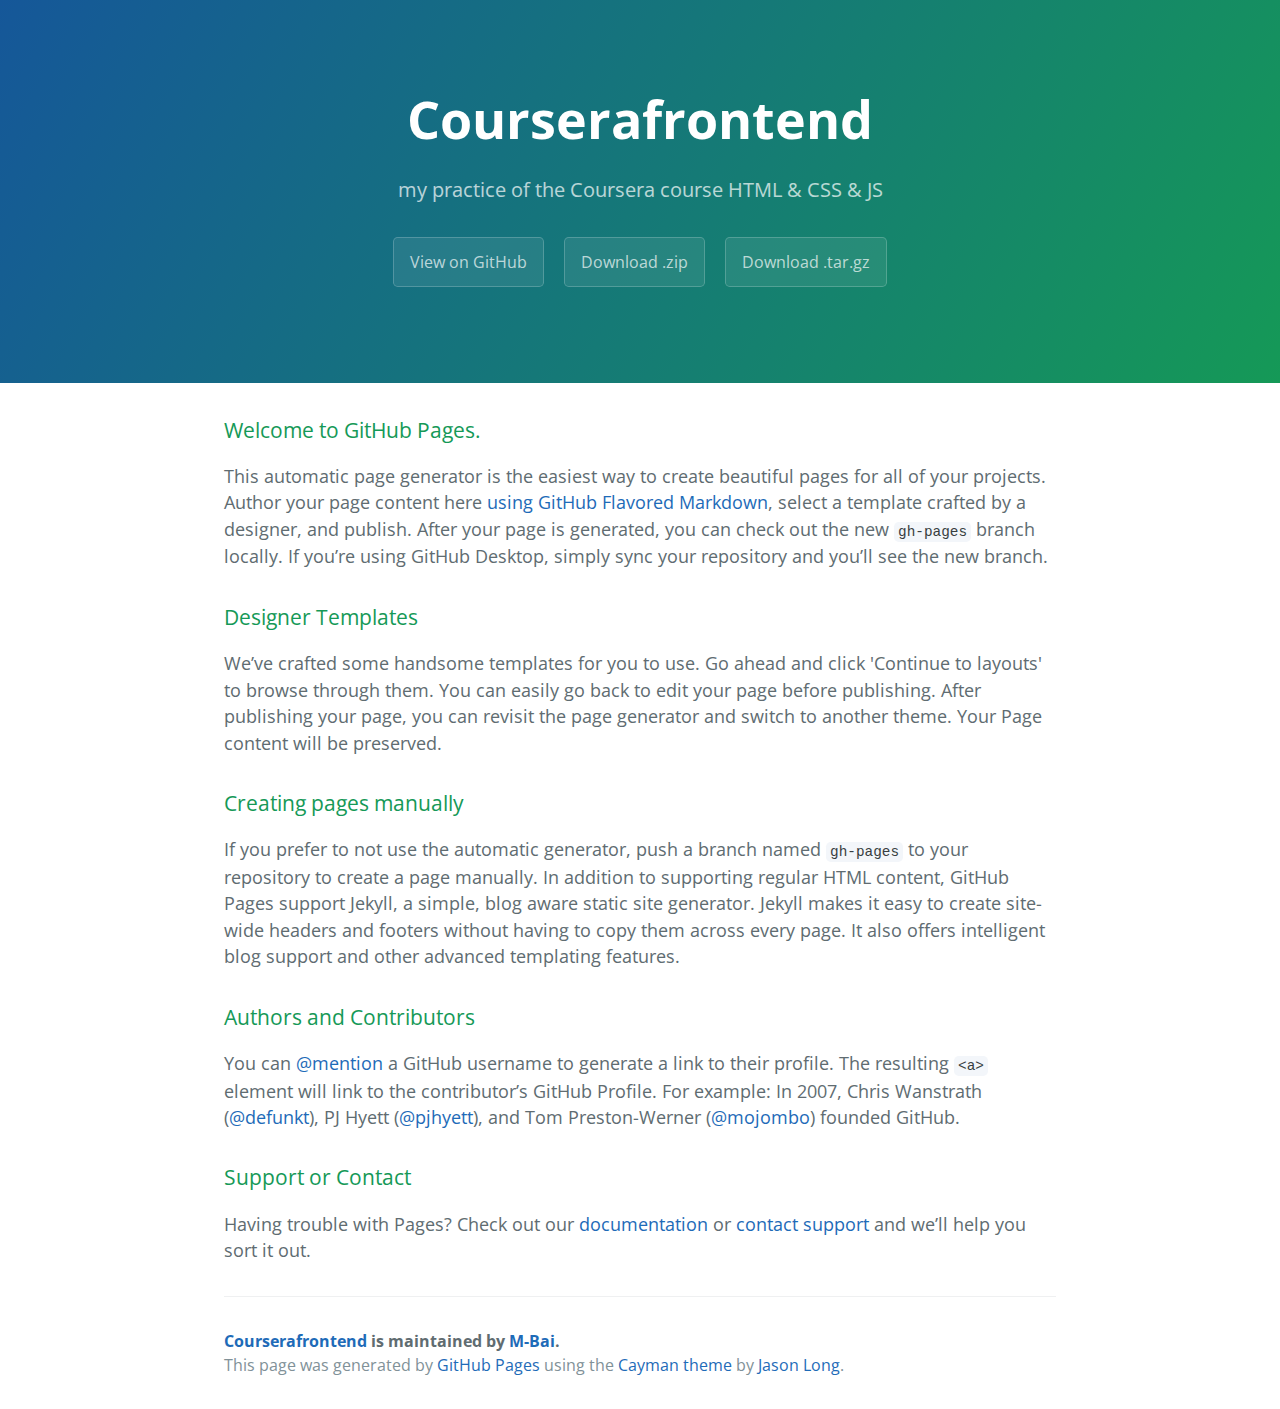
==== index.html @ 0fc304af "Create gh-pages branch via GitHub" ====
<!DOCTYPE html>
<html lang="en-us">
  <head>
    <meta charset="UTF-8">
    <title>Courserafrontend by M-Bai</title>
    <meta name="viewport" content="width=device-width, initial-scale=1">
    <link rel="stylesheet" type="text/css" href="stylesheets/normalize.css" media="screen">
    <link href='https://fonts.googleapis.com/css?family=Open+Sans:400,700' rel='stylesheet' type='text/css'>
    <link rel="stylesheet" type="text/css" href="stylesheets/stylesheet.css" media="screen">
    <link rel="stylesheet" type="text/css" href="stylesheets/github-light.css" media="screen">
  </head>
  <body>
    <section class="page-header">
      <h1 class="project-name">Courserafrontend</h1>
      <h2 class="project-tagline">my practice of the Coursera course HTML &amp; CSS &amp; JS</h2>
      <a href="https://github.com/M-Bai/CourseraFrontEnd" class="btn">View on GitHub</a>
      <a href="https://github.com/M-Bai/CourseraFrontEnd/zipball/master" class="btn">Download .zip</a>
      <a href="https://github.com/M-Bai/CourseraFrontEnd/tarball/master" class="btn">Download .tar.gz</a>
    </section>

    <section class="main-content">
      <h3>
<a id="welcome-to-github-pages" class="anchor" href="#welcome-to-github-pages" aria-hidden="true"><span aria-hidden="true" class="octicon octicon-link"></span></a>Welcome to GitHub Pages.</h3>

<p>This automatic page generator is the easiest way to create beautiful pages for all of your projects. Author your page content here <a href="https://guides.github.com/features/mastering-markdown/">using GitHub Flavored Markdown</a>, select a template crafted by a designer, and publish. After your page is generated, you can check out the new <code>gh-pages</code> branch locally. If you’re using GitHub Desktop, simply sync your repository and you’ll see the new branch.</p>

<h3>
<a id="designer-templates" class="anchor" href="#designer-templates" aria-hidden="true"><span aria-hidden="true" class="octicon octicon-link"></span></a>Designer Templates</h3>

<p>We’ve crafted some handsome templates for you to use. Go ahead and click 'Continue to layouts' to browse through them. You can easily go back to edit your page before publishing. After publishing your page, you can revisit the page generator and switch to another theme. Your Page content will be preserved.</p>

<h3>
<a id="creating-pages-manually" class="anchor" href="#creating-pages-manually" aria-hidden="true"><span aria-hidden="true" class="octicon octicon-link"></span></a>Creating pages manually</h3>

<p>If you prefer to not use the automatic generator, push a branch named <code>gh-pages</code> to your repository to create a page manually. In addition to supporting regular HTML content, GitHub Pages support Jekyll, a simple, blog aware static site generator. Jekyll makes it easy to create site-wide headers and footers without having to copy them across every page. It also offers intelligent blog support and other advanced templating features.</p>

<h3>
<a id="authors-and-contributors" class="anchor" href="#authors-and-contributors" aria-hidden="true"><span aria-hidden="true" class="octicon octicon-link"></span></a>Authors and Contributors</h3>

<p>You can <a href="https://help.github.com/articles/basic-writing-and-formatting-syntax/#mentioning-users-and-teams" class="user-mention">@mention</a> a GitHub username to generate a link to their profile. The resulting <code>&lt;a&gt;</code> element will link to the contributor’s GitHub Profile. For example: In 2007, Chris Wanstrath (<a href="https://github.com/defunkt" class="user-mention">@defunkt</a>), PJ Hyett (<a href="https://github.com/pjhyett" class="user-mention">@pjhyett</a>), and Tom Preston-Werner (<a href="https://github.com/mojombo" class="user-mention">@mojombo</a>) founded GitHub.</p>

<h3>
<a id="support-or-contact" class="anchor" href="#support-or-contact" aria-hidden="true"><span aria-hidden="true" class="octicon octicon-link"></span></a>Support or Contact</h3>

<p>Having trouble with Pages? Check out our <a href="https://help.github.com/pages">documentation</a> or <a href="https://github.com/contact">contact support</a> and we’ll help you sort it out.</p>

      <footer class="site-footer">
        <span class="site-footer-owner"><a href="https://github.com/M-Bai/CourseraFrontEnd">Courserafrontend</a> is maintained by <a href="https://github.com/M-Bai">M-Bai</a>.</span>

        <span class="site-footer-credits">This page was generated by <a href="https://pages.github.com">GitHub Pages</a> using the <a href="https://github.com/jasonlong/cayman-theme">Cayman theme</a> by <a href="https://twitter.com/jasonlong">Jason Long</a>.</span>
      </footer>

    </section>

  
  </body>
</html>
---- stylesheets/stylesheet.css ----
* {
  box-sizing: border-box; }

body {
  padding: 0;
  margin: 0;
  font-family: "Open Sans", "Helvetica Neue", Helvetica, Arial, sans-serif;
  font-size: 16px;
  line-height: 1.5;
  color: #606c71; }

a {
  color: #1e6bb8;
  text-decoration: none; }
  a:hover {
    text-decoration: underline; }

.btn {
  display: inline-block;
  margin-bottom: 1rem;
  color: rgba(255, 255, 255, 0.7);
  background-color: rgba(255, 255, 255, 0.08);
  border-color: rgba(255, 255, 255, 0.2);
  border-style: solid;
  border-width: 1px;
  border-radius: 0.3rem;
  transition: color 0.2s, background-color 0.2s, border-color 0.2s; }
  .btn + .btn {
    margin-left: 1rem; }

.btn:hover {
  color: rgba(255, 255, 255, 0.8);
  text-decoration: none;
  background-color: rgba(255, 255, 255, 0.2);
  border-color: rgba(255, 255, 255, 0.3); }

@media screen and (min-width: 64em) {
  .btn {
    padding: 0.75rem 1rem; } }

@media screen and (min-width: 42em) and (max-width: 64em) {
  .btn {
    padding: 0.6rem 0.9rem;
    font-size: 0.9rem; } }

@media screen and (max-width: 42em) {
  .btn {
    display: block;
    width: 100%;
    padding: 0.75rem;
    font-size: 0.9rem; }
    .btn + .btn {
      margin-top: 1rem;
      margin-left: 0; } }

.page-header {
  color: #fff;
  text-align: center;
  background-color: #159957;
  background-image: linear-gradient(120deg, #155799, #159957); }

@media screen and (min-width: 64em) {
  .page-header {
    padding: 5rem 6rem; } }

@media screen and (min-width: 42em) and (max-width: 64em) {
  .page-header {
    padding: 3rem 4rem; } }

@media screen and (max-width: 42em) {
  .page-header {
    padding: 2rem 1rem; } }

.project-name {
  margin-top: 0;
  margin-bottom: 0.1rem; }

@media screen and (min-width: 64em) {
  .project-name {
    font-size: 3.25rem; } }

@media screen and (min-width: 42em) and (max-width: 64em) {
  .project-name {
    font-size: 2.25rem; } }

@media screen and (max-width: 42em) {
  .project-name {
    font-size: 1.75rem; } }

.project-tagline {
  margin-bottom: 2rem;
  font-weight: normal;
  opacity: 0.7; }

@media screen and (min-width: 64em) {
  .project-tagline {
    font-size: 1.25rem; } }

@media screen and (min-width: 42em) and (max-width: 64em) {
  .project-tagline {
    font-size: 1.15rem; } }

@media screen and (max-width: 42em) {
  .project-tagline {
    font-size: 1rem; } }

.main-content :first-child {
  margin-top: 0; }
.main-content img {
  max-width: 100%; }
.main-content h1, .main-content h2, .main-content h3, .main-content h4, .main-content h5, .main-content h6 {
  margin-top: 2rem;
  margin-bottom: 1rem;
  font-weight: normal;
  color: #159957; }
.main-content p {
  margin-bottom: 1em; }
.main-content code {
  padding: 2px 4px;
  font-family: Consolas, "Liberation Mono", Menlo, Courier, monospace;
  font-size: 0.9rem;
  color: #383e41;
  background-color: #f3f6fa;
  border-radius: 0.3rem; }
.main-content pre {
  padding: 0.8rem;
  margin-top: 0;
  margin-bottom: 1rem;
  font: 1rem Consolas, "Liberation Mono", Menlo, Courier, monospace;
  color: #567482;
  word-wrap: normal;
  background-color: #f3f6fa;
  border: solid 1px #dce6f0;
  border-radius: 0.3rem; }
  .main-content pre > code {
    padding: 0;
    margin: 0;
    font-size: 0.9rem;
    color: #567482;
    word-break: normal;
    white-space: pre;
    background: transparent;
    border: 0; }
.main-content .highlight {
  margin-bottom: 1rem; }
  .main-content .highlight pre {
    margin-bottom: 0;
    word-break: normal; }
.main-content .highlight pre, .main-content pre {
  padding: 0.8rem;
  overflow: auto;
  font-size: 0.9rem;
  line-height: 1.45;
  border-radius: 0.3rem; }
.main-content pre code, .main-content pre tt {
  display: inline;
  max-width: initial;
  padding: 0;
  margin: 0;
  overflow: initial;
  line-height: inherit;
  word-wrap: normal;
  background-color: transparent;
  border: 0; }
  .main-content pre code:before, .main-content pre code:after, .main-content pre tt:before, .main-content pre tt:after {
    content: normal; }
.main-content ul, .main-content ol {
  margin-top: 0; }
.main-content blockquote {
  padding: 0 1rem;
  margin-left: 0;
  color: #819198;
  border-left: 0.3rem solid #dce6f0; }
  .main-content blockquote > :first-child {
    margin-top: 0; }
  .main-content blockquote > :last-child {
    margin-bottom: 0; }
.main-content table {
  display: block;
  width: 100%;
  overflow: auto;
  word-break: normal;
  word-break: keep-all; }
  .main-content table th {
    font-weight: bold; }
  .main-content table th, .main-content table td {
    padding: 0.5rem 1rem;
    border: 1px solid #e9ebec; }
.main-content dl {
  padding: 0; }
  .main-content dl dt {
    padding: 0;
    margin-top: 1rem;
    font-size: 1rem;
    font-weight: bold; }
  .main-content dl dd {
    padding: 0;
    margin-bottom: 1rem; }
.main-content hr {
  height: 2px;
  padding: 0;
  margin: 1rem 0;
  background-color: #eff0f1;
  border: 0; }

@media screen and (min-width: 64em) {
  .main-content {
    max-width: 64rem;
    padding: 2rem 6rem;
    margin: 0 auto;
    font-size: 1.1rem; } }

@media screen and (min-width: 42em) and (max-width: 64em) {
  .main-content {
    padding: 2rem 4rem;
    font-size: 1.1rem; } }

@media screen and (max-width: 42em) {
  .main-content {
    padding: 2rem 1rem;
    font-size: 1rem; } }

.site-footer {
  padding-top: 2rem;
  margin-top: 2rem;
  border-top: solid 1px #eff0f1; }

.site-footer-owner {
  display: block;
  font-weight: bold; }

.site-footer-credits {
  color: #819198; }

@media screen and (min-width: 64em) {
  .site-footer {
    font-size: 1rem; } }

@media screen and (min-width: 42em) and (max-width: 64em) {
  .site-footer {
    font-size: 1rem; } }

@media screen and (max-width: 42em) {
  .site-footer {
    font-size: 0.9rem; } }
---- stylesheets/github-light.css ----
/*
The MIT License (MIT)

Copyright (c) 2016 GitHub, Inc.

Permission is hereby granted, free of charge, to any person obtaining a copy
of this software and associated documentation files (the "Software"), to deal
in the Software without restriction, including without limitation the rights
to use, copy, modify, merge, publish, distribute, sublicense, and/or sell
copies of the Software, and to permit persons to whom the Software is
furnished to do so, subject to the following conditions:

The above copyright notice and this permission notice shall be included in all
copies or substantial portions of the Software.

THE SOFTWARE IS PROVIDED "AS IS", WITHOUT WARRANTY OF ANY KIND, EXPRESS OR
IMPLIED, INCLUDING BUT NOT LIMITED TO THE WARRANTIES OF MERCHANTABILITY,
FITNESS FOR A PARTICULAR PURPOSE AND NONINFRINGEMENT. IN NO EVENT SHALL THE
AUTHORS OR COPYRIGHT HOLDERS BE LIABLE FOR ANY CLAIM, DAMAGES OR OTHER
LIABILITY, WHETHER IN AN ACTION OF CONTRACT, TORT OR OTHERWISE, ARISING FROM,
OUT OF OR IN CONNECTION WITH THE SOFTWARE OR THE USE OR OTHER DEALINGS IN THE
SOFTWARE.

*/

.pl-c /* comment */ {
  color: #969896;
}

.pl-c1 /* constant, variable.other.constant, support, meta.property-name, support.constant, support.variable, meta.module-reference, markup.raw, meta.diff.header */,
.pl-s .pl-v /* string variable */ {
  color: #0086b3;
}

.pl-e /* entity */,
.pl-en /* entity.name */ {
  color: #795da3;
}

.pl-smi /* variable.parameter.function, storage.modifier.package, storage.modifier.import, storage.type.java, variable.other */,
.pl-s .pl-s1 /* string source */ {
  color: #333;
}

.pl-ent /* entity.name.tag */ {
  color: #63a35c;
}

.pl-k /* keyword, storage, storage.type */ {
  color: #a71d5d;
}

.pl-s /* string */,
.pl-pds /* punctuation.definition.string, string.regexp.character-class */,
.pl-s .pl-pse .pl-s1 /* string punctuation.section.embedded source */,
.pl-sr /* string.regexp */,
.pl-sr .pl-cce /* string.regexp constant.character.escape */,
.pl-sr .pl-sre /* string.regexp source.ruby.embedded */,
.pl-sr .pl-sra /* string.regexp string.regexp.arbitrary-repitition */ {
  color: #183691;
}

.pl-v /* variable */ {
  color: #ed6a43;
}

.pl-id /* invalid.deprecated */ {
  color: #b52a1d;
}

.pl-ii /* invalid.illegal */ {
  color: #f8f8f8;
  background-color: #b52a1d;
}

.pl-sr .pl-cce /* string.regexp constant.character.escape */ {
  font-weight: bold;
  color: #63a35c;
}

.pl-ml /* markup.list */ {
  color: #693a17;
}

.pl-mh /* markup.heading */,
.pl-mh .pl-en /* markup.heading entity.name */,
.pl-ms /* meta.separator */ {
  font-weight: bold;
  color: #1d3e81;
}

.pl-mq /* markup.quote */ {
  color: #008080;
}

.pl-mi /* markup.italic */ {
  font-style: italic;
  color: #333;
}

.pl-mb /* markup.bold */ {
  font-weight: bold;
  color: #333;
}

.pl-md /* markup.deleted, meta.diff.header.from-file */ {
  color: #bd2c00;
  background-color: #ffecec;
}

.pl-mi1 /* markup.inserted, meta.diff.header.to-file */ {
  color: #55a532;
  background-color: #eaffea;
}

.pl-mdr /* meta.diff.range */ {
  font-weight: bold;
  color: #795da3;
}

.pl-mo /* meta.output */ {
  color: #1d3e81;
}
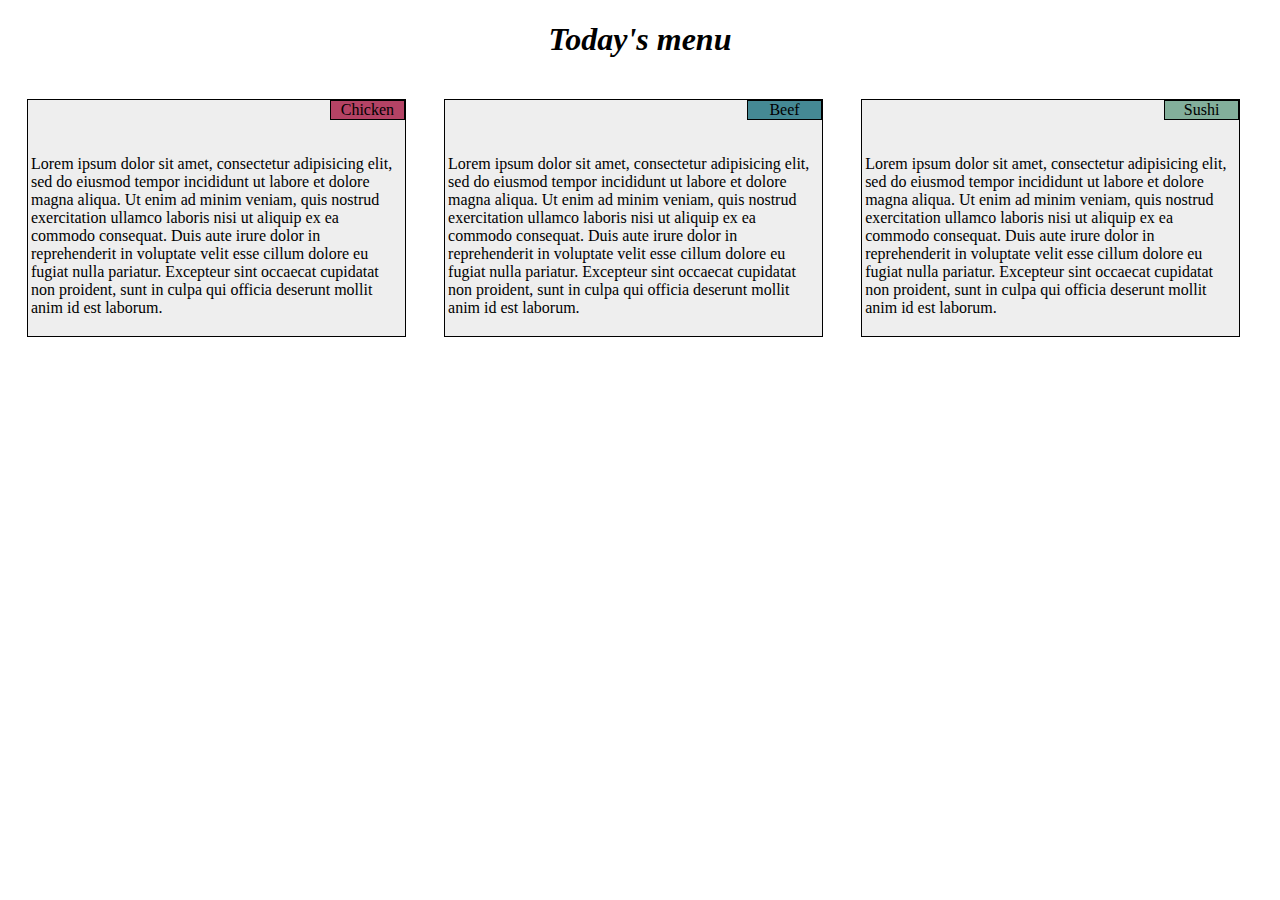
==== commit a5d0f22e: "1" ====
--- a/index.html
+++ b/index.html
@@ -1,57 +1,25 @@
 <!DOCTYPE html>
-<html lang="en-us">
-  <head>
-    <meta charset="UTF-8">
-    <title>Courserafrontend by M-Bai</title>
-    <meta name="viewport" content="width=device-width, initial-scale=1">
-    <link rel="stylesheet" type="text/css" href="stylesheets/normalize.css" media="screen">
-    <link href='https://fonts.googleapis.com/css?family=Open+Sans:400,700' rel='stylesheet' type='text/css'>
-    <link rel="stylesheet" type="text/css" href="stylesheets/stylesheet.css" media="screen">
-    <link rel="stylesheet" type="text/css" href="stylesheets/github-light.css" media="screen">
-  </head>
-  <body>
-    <section class="page-header">
-      <h1 class="project-name">Courserafrontend</h1>
-      <h2 class="project-tagline">my practice of the Coursera course HTML &amp; CSS &amp; JS</h2>
-      <a href="https://github.com/M-Bai/CourseraFrontEnd" class="btn">View on GitHub</a>
-      <a href="https://github.com/M-Bai/CourseraFrontEnd/zipball/master" class="btn">Download .zip</a>
-      <a href="https://github.com/M-Bai/CourseraFrontEnd/tarball/master" class="btn">Download .tar.gz</a>
-    </section>
-
-    <section class="main-content">
-      <h3>
-<a id="welcome-to-github-pages" class="anchor" href="#welcome-to-github-pages" aria-hidden="true"><span aria-hidden="true" class="octicon octicon-link"></span></a>Welcome to GitHub Pages.</h3>
-
-<p>This automatic page generator is the easiest way to create beautiful pages for all of your projects. Author your page content here <a href="https://guides.github.com/features/mastering-markdown/">using GitHub Flavored Markdown</a>, select a template crafted by a designer, and publish. After your page is generated, you can check out the new <code>gh-pages</code> branch locally. If you’re using GitHub Desktop, simply sync your repository and you’ll see the new branch.</p>
-
-<h3>
-<a id="designer-templates" class="anchor" href="#designer-templates" aria-hidden="true"><span aria-hidden="true" class="octicon octicon-link"></span></a>Designer Templates</h3>
-
-<p>We’ve crafted some handsome templates for you to use. Go ahead and click 'Continue to layouts' to browse through them. You can easily go back to edit your page before publishing. After publishing your page, you can revisit the page generator and switch to another theme. Your Page content will be preserved.</p>
-
-<h3>
-<a id="creating-pages-manually" class="anchor" href="#creating-pages-manually" aria-hidden="true"><span aria-hidden="true" class="octicon octicon-link"></span></a>Creating pages manually</h3>
-
-<p>If you prefer to not use the automatic generator, push a branch named <code>gh-pages</code> to your repository to create a page manually. In addition to supporting regular HTML content, GitHub Pages support Jekyll, a simple, blog aware static site generator. Jekyll makes it easy to create site-wide headers and footers without having to copy them across every page. It also offers intelligent blog support and other advanced templating features.</p>
-
-<h3>
-<a id="authors-and-contributors" class="anchor" href="#authors-and-contributors" aria-hidden="true"><span aria-hidden="true" class="octicon octicon-link"></span></a>Authors and Contributors</h3>
-
-<p>You can <a href="https://help.github.com/articles/basic-writing-and-formatting-syntax/#mentioning-users-and-teams" class="user-mention">@mention</a> a GitHub username to generate a link to their profile. The resulting <code>&lt;a&gt;</code> element will link to the contributor’s GitHub Profile. For example: In 2007, Chris Wanstrath (<a href="https://github.com/defunkt" class="user-mention">@defunkt</a>), PJ Hyett (<a href="https://github.com/pjhyett" class="user-mention">@pjhyett</a>), and Tom Preston-Werner (<a href="https://github.com/mojombo" class="user-mention">@mojombo</a>) founded GitHub.</p>
-
-<h3>
-<a id="support-or-contact" class="anchor" href="#support-or-contact" aria-hidden="true"><span aria-hidden="true" class="octicon octicon-link"></span></a>Support or Contact</h3>
-
-<p>Having trouble with Pages? Check out our <a href="https://help.github.com/pages">documentation</a> or <a href="https://github.com/contact">contact support</a> and we’ll help you sort it out.</p>
-
-      <footer class="site-footer">
-        <span class="site-footer-owner"><a href="https://github.com/M-Bai/CourseraFrontEnd">Courserafrontend</a> is maintained by <a href="https://github.com/M-Bai">M-Bai</a>.</span>
-
-        <span class="site-footer-credits">This page was generated by <a href="https://pages.github.com">GitHub Pages</a> using the <a href="https://github.com/jasonlong/cayman-theme">Cayman theme</a> by <a href="https://twitter.com/jasonlong">Jason Long</a>.</span>
-      </footer>
-
-    </section>
-
-  
-  </body>
-</html>
+<html>
+<head>
+	<meta charset="utf-8">
+	<meta http-equiv="X-UA-Compatible" content="IE=edge">
+	<meta name="viewport" content="width=device-width, initial-scale=1">
+    <link rel="stylesheet" type="text/css" href="style.css">
+	<title>Today's menu(This is my assignment for Module 2 -- Coursera)</title>
+</head>
+<body class="row">
+	<h1>Today's menu</h1>
+	<section class="container col-desktop-4 col-tablet-6 col-mobile-12" id="chicken">
+		<p class="dish-name" id="chicken">Chicken</p>
+		<p class="dish-detail">Lorem ipsum dolor sit amet, consectetur adipisicing elit, sed do eiusmod tempor incididunt ut labore et dolore magna aliqua. Ut enim ad minim veniam, quis nostrud exercitation ullamco laboris nisi ut aliquip ex ea commodo consequat. Duis aute irure dolor in reprehenderit in voluptate velit esse cillum dolore eu fugiat nulla pariatur. Excepteur sint occaecat cupidatat non proident, sunt in culpa qui officia deserunt mollit anim id est laborum.</p>
+	</section>
+	<section class="container col-desktop-4 col-tablet-6 col-mobile-12" id="beef">
+		<p class="dish-name" id="beef">Beef</p>
+		<p class="dish-detail">Lorem ipsum dolor sit amet, consectetur adipisicing elit, sed do eiusmod tempor incididunt ut labore et dolore magna aliqua. Ut enim ad minim veniam, quis nostrud exercitation ullamco laboris nisi ut aliquip ex ea commodo consequat. Duis aute irure dolor in reprehenderit in voluptate velit esse cillum dolore eu fugiat nulla pariatur. Excepteur sint occaecat cupidatat non proident, sunt in culpa qui officia deserunt mollit anim id est laborum.</p>
+	</section>
+	<section class="container col-desktop-4 col-tablet-12 col-mobile-12" id="sushi">
+		<p class="dish-name" id="sushi">Sushi</p>
+		<p class="dish-detail">Lorem ipsum dolor sit amet, consectetur adipisicing elit, sed do eiusmod tempor incididunt ut labore et dolore magna aliqua. Ut enim ad minim veniam, quis nostrud exercitation ullamco laboris nisi ut aliquip ex ea commodo consequat. Duis aute irure dolor in reprehenderit in voluptate velit esse cillum dolore eu fugiat nulla pariatur. Excepteur sint occaecat cupidatat non proident, sunt in culpa qui officia deserunt mollit anim id est laborum.</p>
+		</section>
+</body>
+</html>--- a/style.css
+++ b/style.css
@@ -0,0 +1,75 @@
+/***** general styles *****/
+*{
+box-sizing: border-box;
+}
+
+h1{
+	font-style: italic;
+	text-align: center;
+}
+
+p.dish-name{
+	display: inline-block;
+	position: relative;
+	width : 20%;
+	left: 80%;
+	top: 0px;
+	text-align: center;
+	border: 1px solid black;
+	margin-top: 0px;
+}
+p.dish-detail{
+	padding: 3px;
+}
+p#chicken{
+	background-color: rgb(180,67,101);
+}
+p#beef{
+	background-color: rgb(69,137,148);
+}
+p#sushi{
+	background-color: rgb(131,175,155);
+}
+
+
+section.container{
+	position: relative;
+	border: 1px solid black;
+	float: left;
+	background-color: #eeeeee;
+}
+
+/***** desktop *****/
+@media (min-width: 992px){
+.col-desktop-4 {
+	width: 30%;
+}
+section.container{
+	margin: 1.5%;
+}
+}
+
+/***** tablet *****/
+@media (min-width: 768px) and (max-width: 991px){
+.col-tablet-6{
+	width: 44%;
+}
+.col-tablet-12{
+	width: 94%;
+}
+section.container{
+	margin: 3%;
+}
+}
+
+/***** mobilephone *****/
+@media (max-width: 767px){
+.col-mobile-12{
+	width: 90%;
+}
+section.container{
+	margin: 5%;
+}
+
+
+}